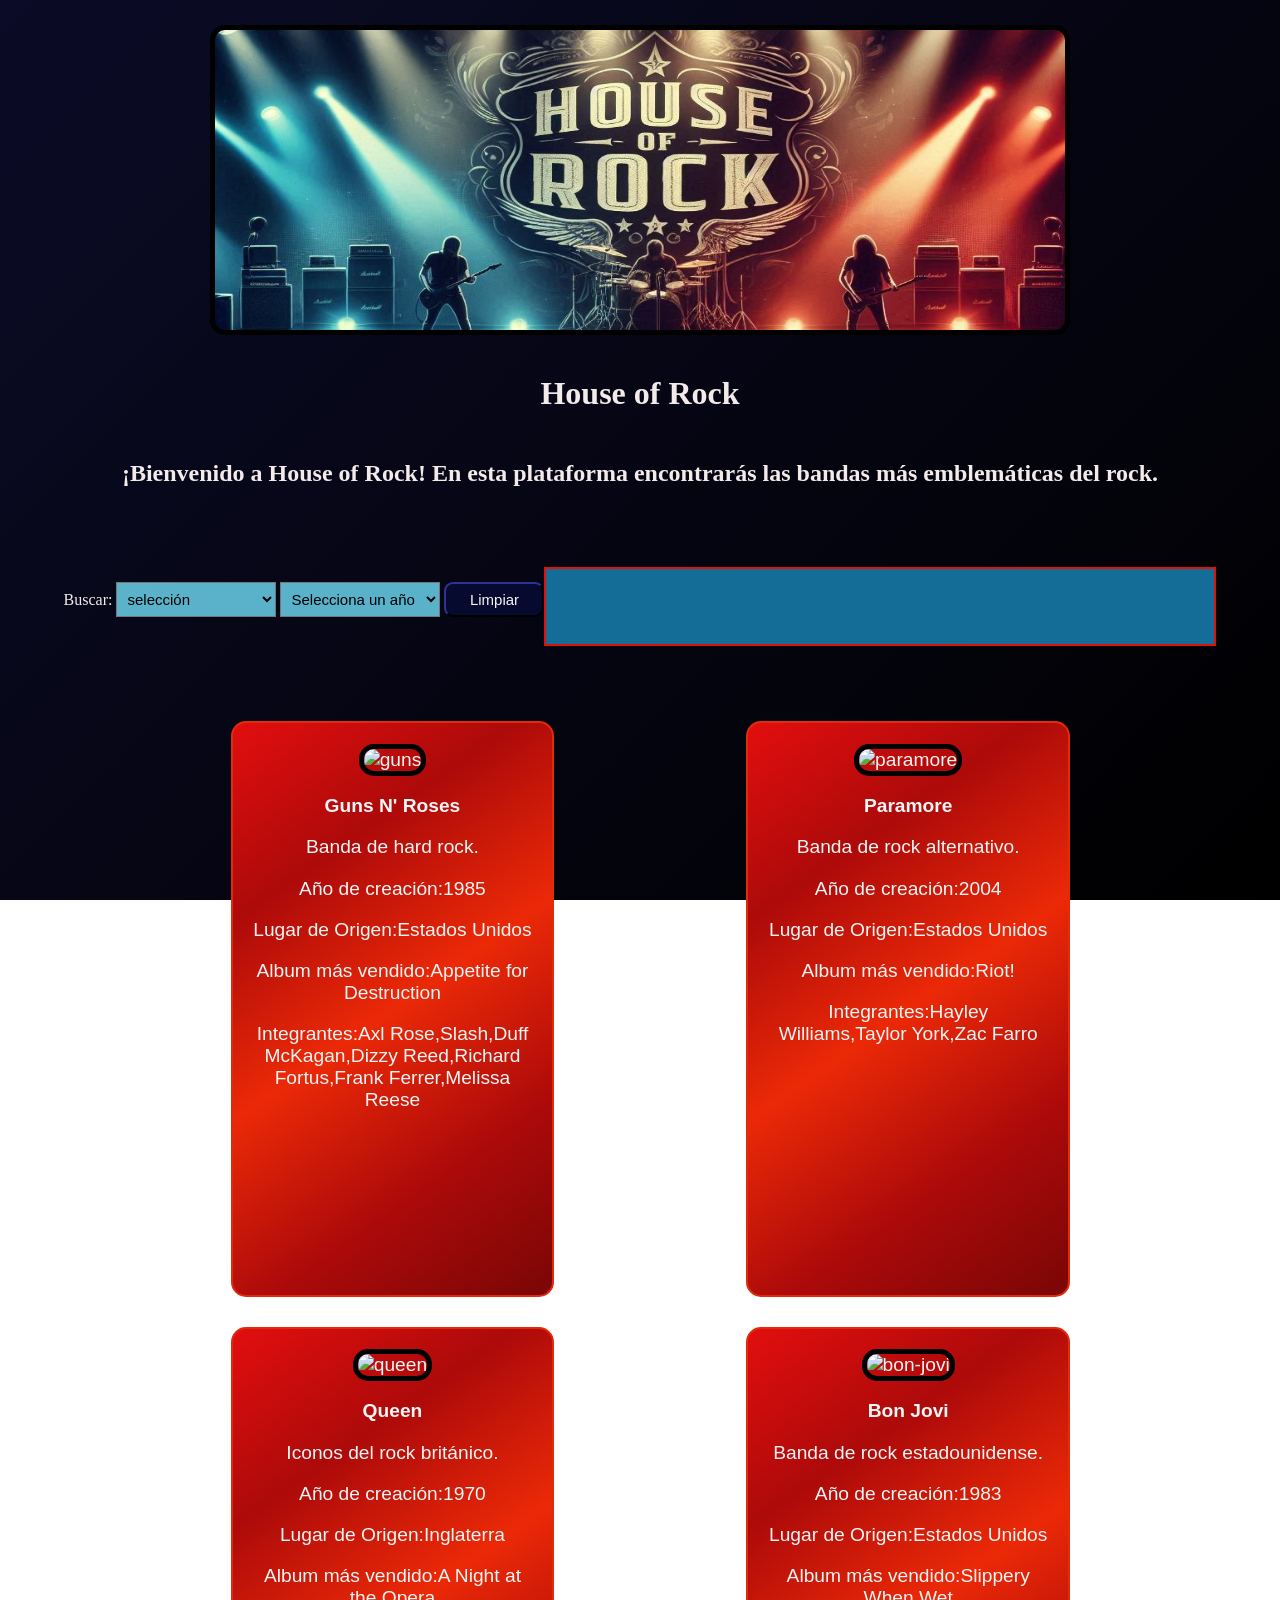
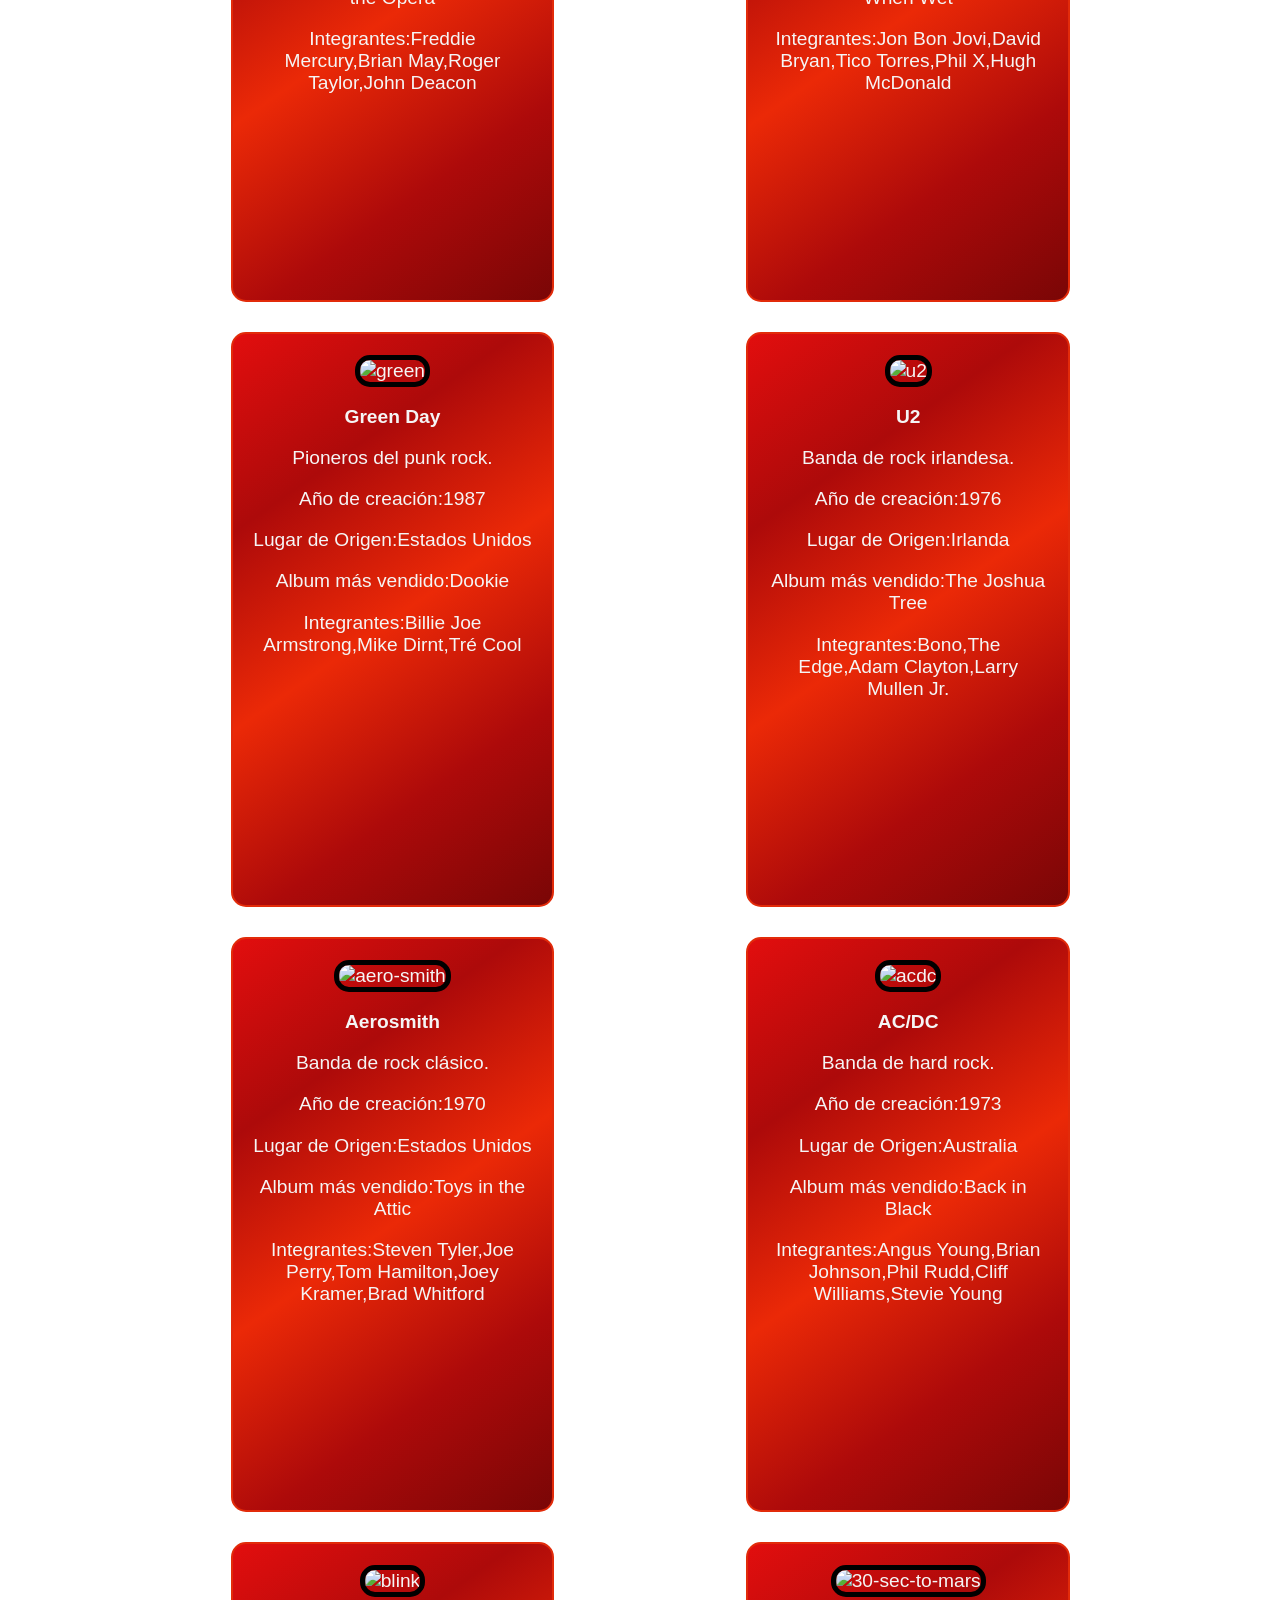
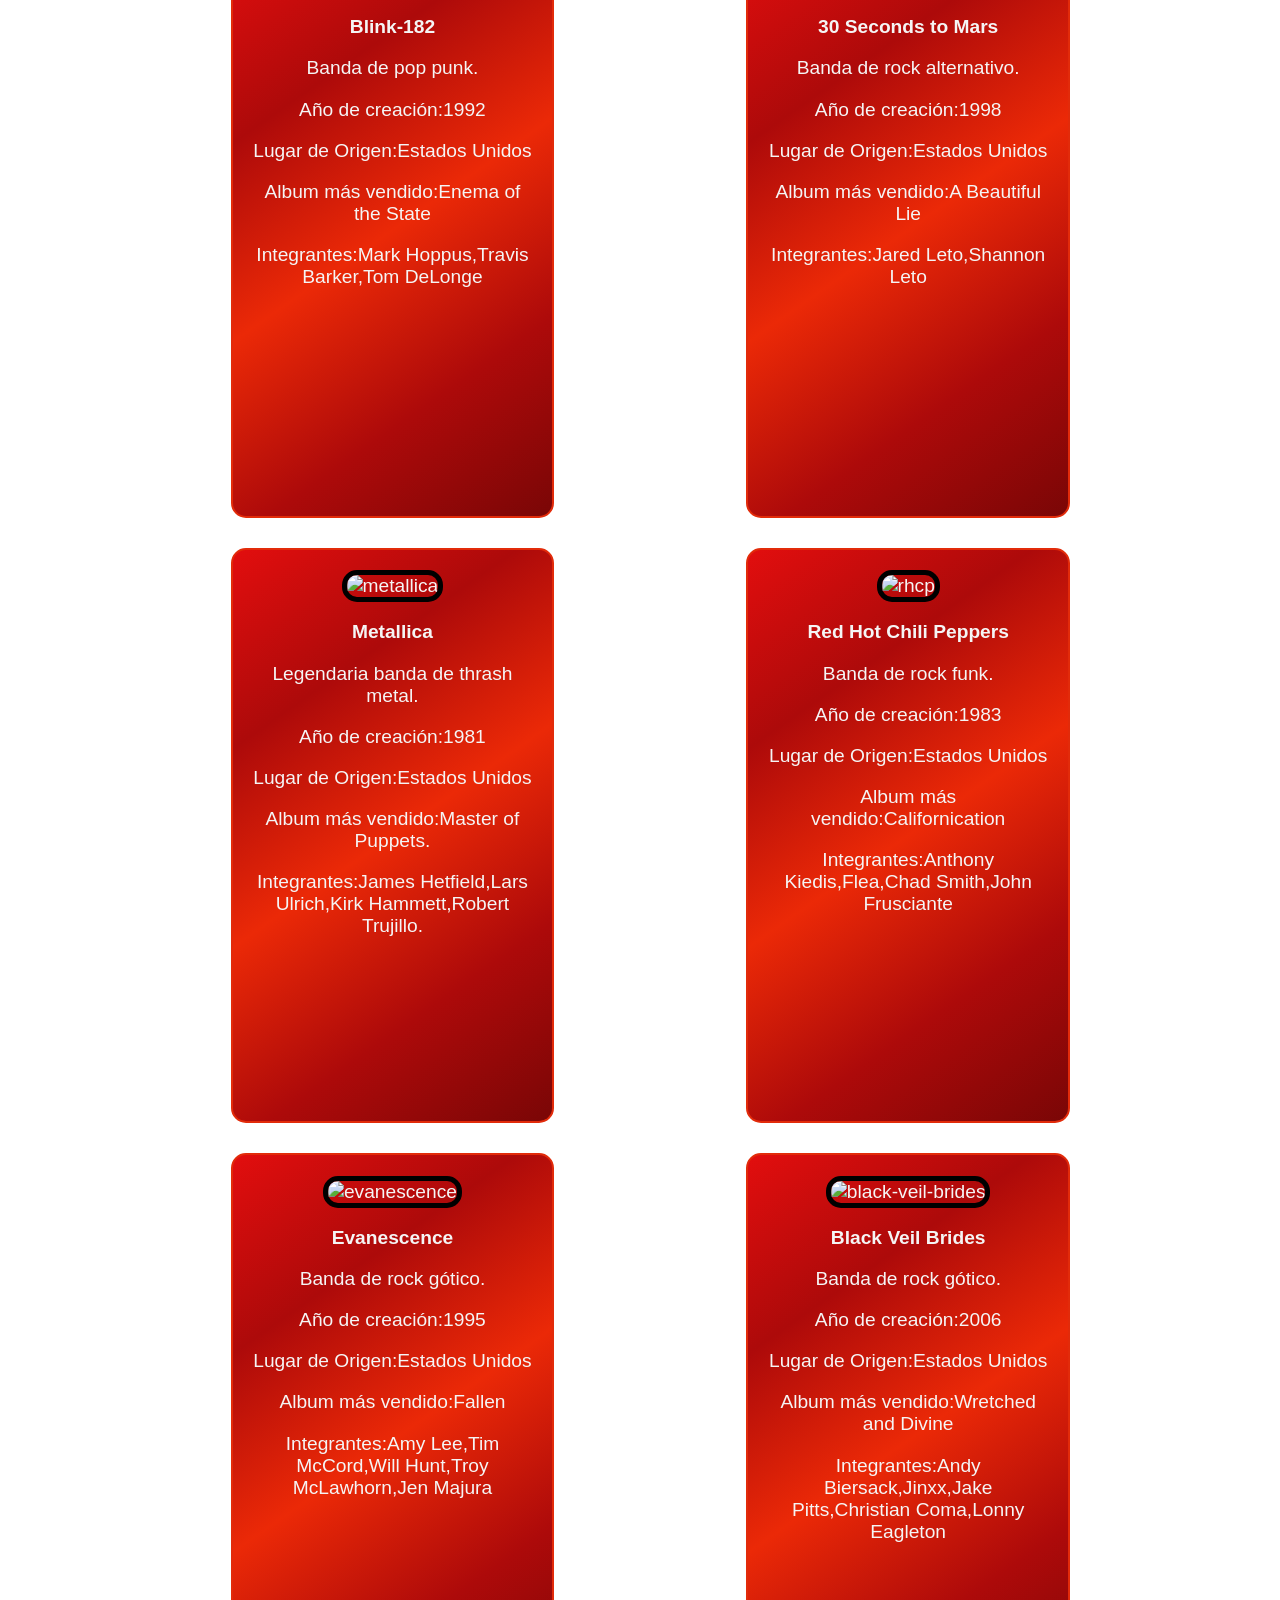
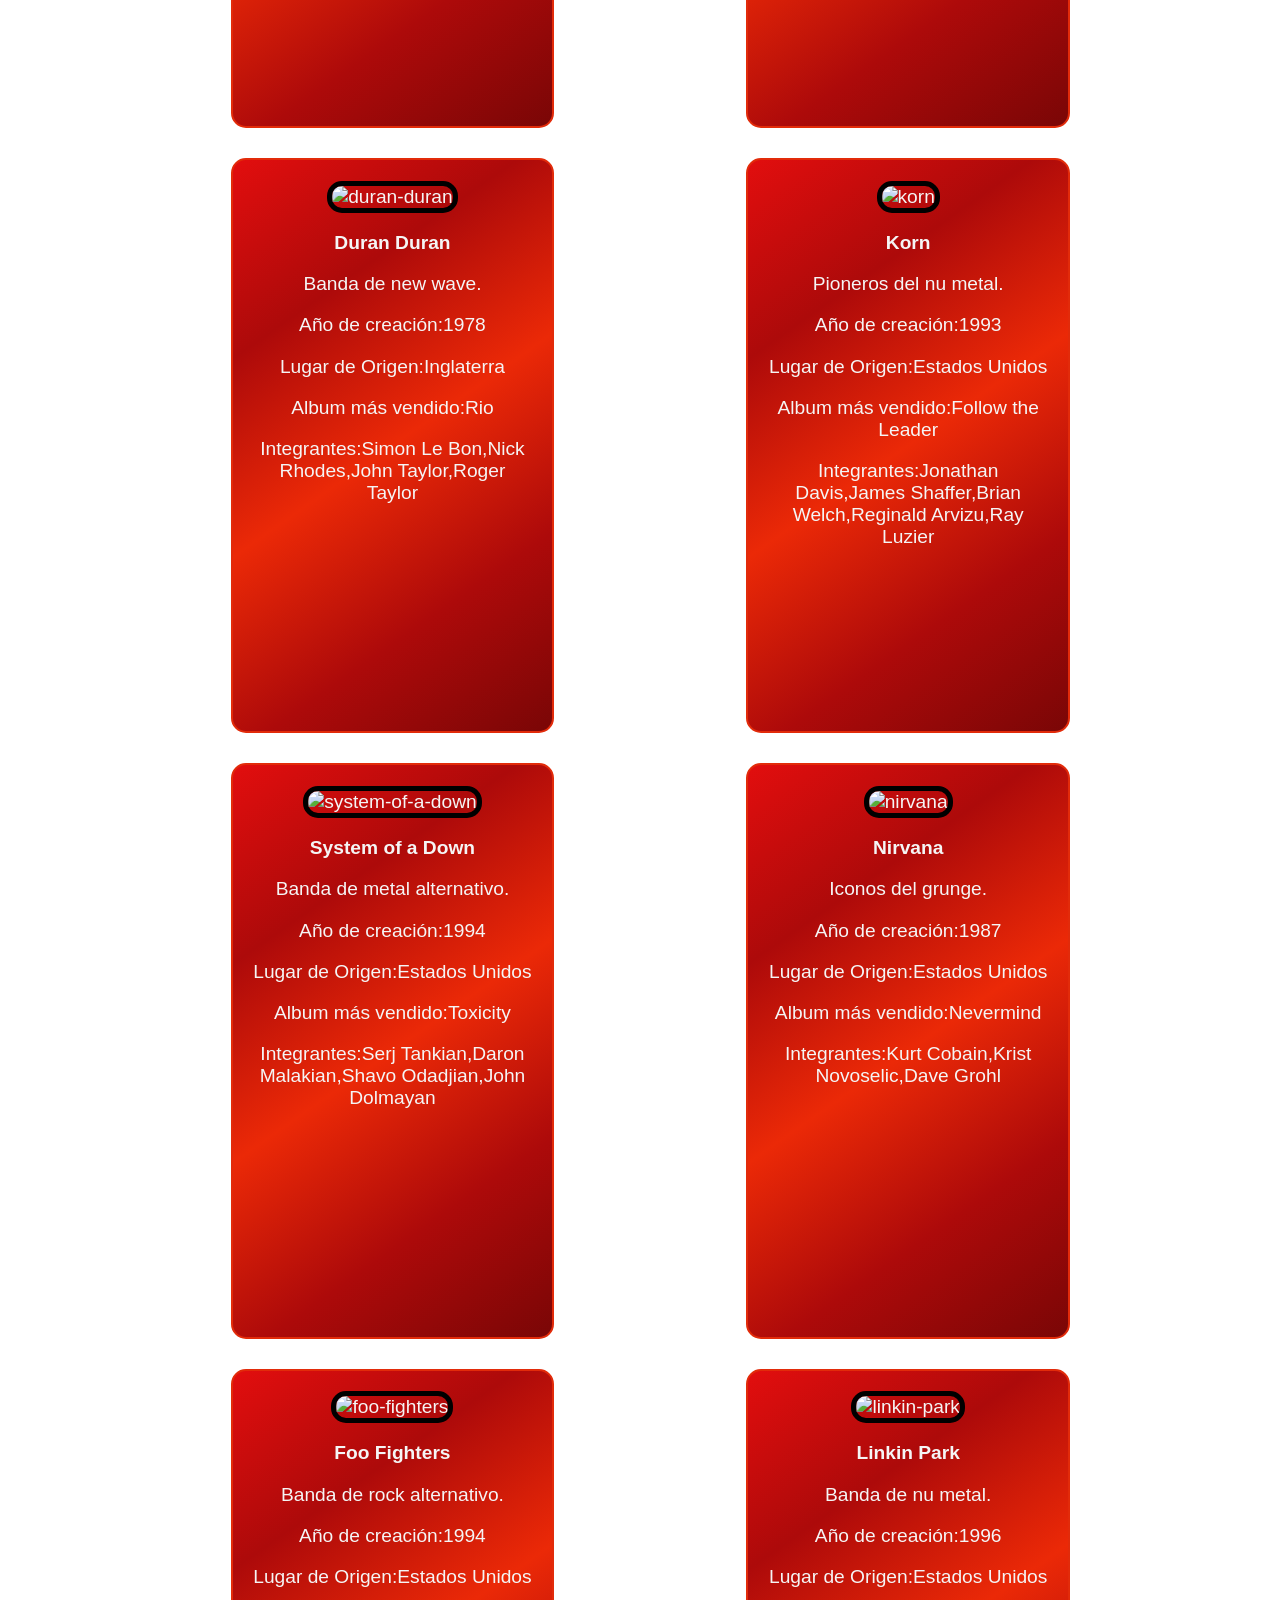
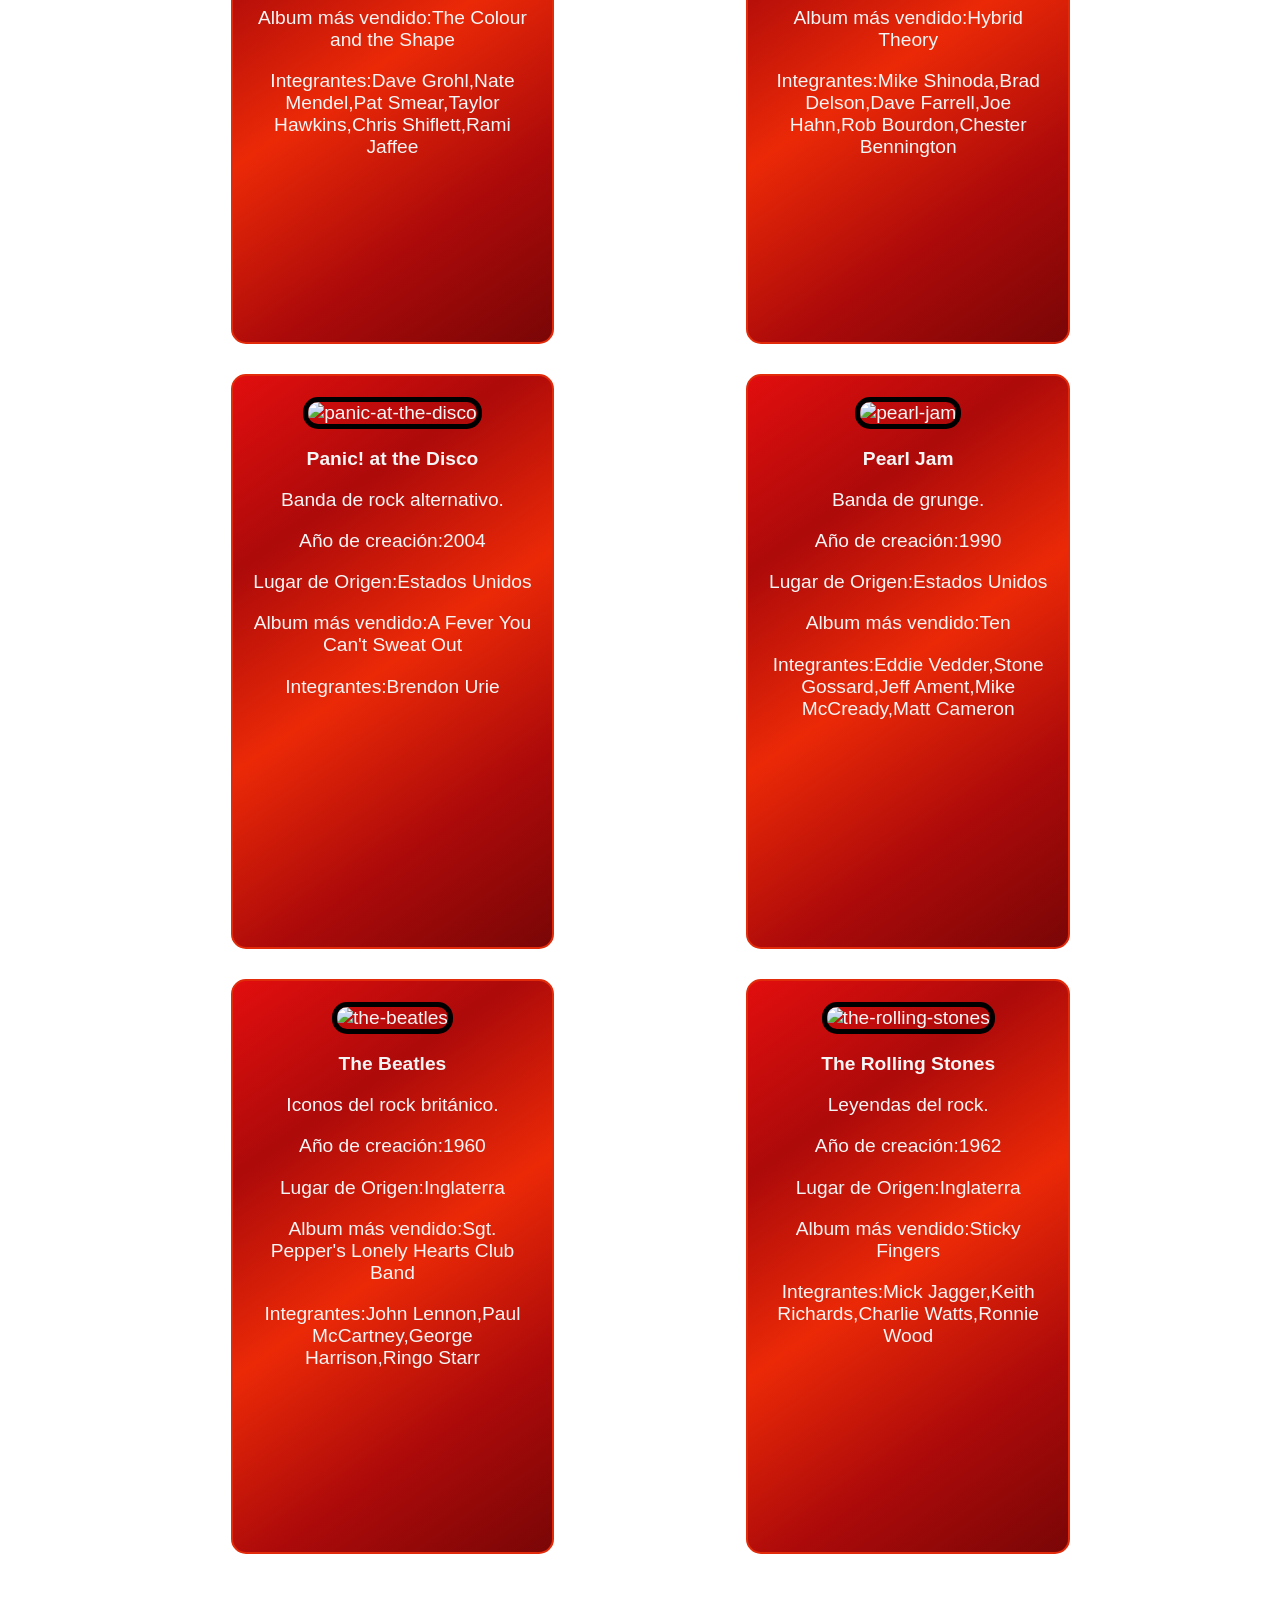
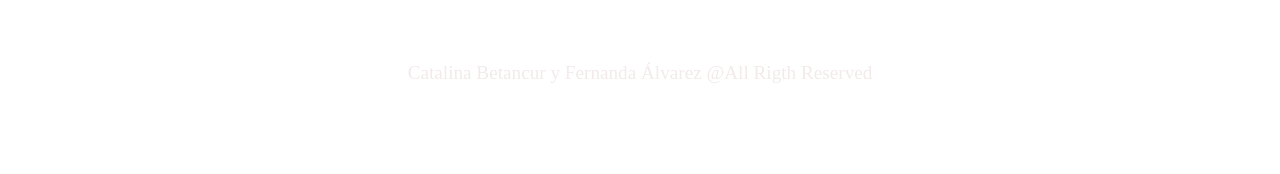
==== src/index.html @ fb2ea604 "Merge pull request #5 from AlvarezF7/develop Develop cambios en CSS" ====
<!DOCTYPE html>
<html>
  <head>
    <meta charset="utf-8">
    <title>Dataverse</title>
    <link rel="stylesheet" href="style.css" />
  </head>
  <body>
  <div class="container" >
  <div class="banner" id="banner">
  <img src="img/banner4.jpg" alt="banner">
  </div>
  <div class="title">
   <header>
      <h1>House of Rock</h1> 
   </header> 
   <main>
    <h2><p>¡Bienvenido a House of Rock! En esta plataforma encontrarás las bandas más emblemáticas
            del rock.</p></h2>
   </main>
  </div>
  <div class="filtros" name="filtros"> 
    <form action="">
      <label for="select-order" >Buscar:</label>
      <select name="name" data-testid="select-sort" id="select-order">
        <option value="selecionar"> selección</option>
        <option value="asc"> A-Z</option>
        <option value="desc"> Z-A</option>
      </select>
        
      <label for="year"> </label>
      <select data-testid="select-filter" name="año"  id="year"> 
        <option value="elige un año">Selecciona un año </option>
        <option value="1960">1960</option> <!-- The Beatles -->
        <option value="1962">1962</option> <!-- The Rolling Stones -->
        <option value="1970">1970</option> <!-- Queen Aerosmith -->
        <option value="1973">1973</option> <!-- AC/DC -->
        <option value="1976">1976</option> <!-- U2 -->
        <option value="1978">1978</option> <!-- Duran Duran -->
        <option value="1981">1981</option> <!-- Metallica -->
        <option value="1983">1983</option> <!-- Bon Jovi  Red Hot Chili Peppers -->
        <option value="1985">1985</option> <!-- Guns N' Roses -->
        <option value="1986">1986</option> <!-- Green Day -->
        <option value="1987">1987</option> <!-- Nirvana -->
        <option value="1990">1990</option> <!-- Pearl Jam -->
        <option value="1992">1992</option> <!-- Blink-182 -->
        <option value="1993">1993</option> <!-- Korn -->
        <option value="1994">1994</option> <!-- System of a Down  Foo Fighters-->
        <option value="1995">1995</option> <!-- Evanescence -->
        <option value="1996">1996</option> <!-- Linkin Park -->
        <option value="1998">1998</option> <!-- 30 Seconds to Mars -->
        <option value="2004">2004</option> <!-- Paramore Panic! at the Disco -->
        <option value="2006">2006</option> <!-- Black Veil Brides -->
      </select>
      <button type="reset" data-testid="button-clear" id="btn">Limpiar</button>
    </form>
    <div class="estadistica" id="estadisticas"> 
     <div class="pais" id="paises"> 
      <!-- aqui van las estadisticas por pais <h3>Dato Curioso</h3>-->
     
     </div>
    </div>
     
   </div>
  <div class="tarjetas" id="root">
   <!-- aqui van las tarjetas------>
  
  </div>
  <footer> Catalina Betancur y Fernanda Álvarez @All Rigth Reserved </footer>
  </div>
    <script src="main.js" type="module"></script>
  </body>
</html>
---- src/style.css ----
.container{
  margin:1%;
  padding:1%;
  position: relative;
}

body{
background:linear-gradient(135deg,#0b0b27,#000000);
background-attachment: fixed;
color:#f3eaea;
}
#banner img{
  height:300px; 
  width: 70%; /*ancho*/
  display:flex;
  margin:0 auto;/*centra imgen*/

  }

header,main{
 height:45px ;
 width:90% ;
 font-family:'Georgia'; 
 margin: 40px auto;
 text-align: center; 
 display:flexbox;
 color:#f3eaea;   
 }

.filtros{ /* este div contiene los selesct y el div pais*/
  height:80px;
  width: 95%;
  padding: 12px;
  margin:50px auto;
  display:flex;
  justify-content: space-between 15px;
  position: relative;

  
}
select{
  height:35px;
  width:160px ;
  margin:15px auto;
  flex:content;
  font-size: 15px;
  display:inline-block;
  padding:6px ;
  background-color: rgba(109, 215, 241, 0.822);
}
.estadistica { /*AQUI EL PROBLEMA ES COMO LLAMARLO Y DONDE ESTA */
  height:75px ;
  width:50% ; 
  border:2px solid rgb(223, 17, 10); 
  background-color:rgb(19, 109, 151) ;
  display:inline-flexbox;
  flex:auto ;
  justify-content: flex-end;
}

/*#paises{
 height:75px ;
 width:30% ;
 position:absolute; 
 background-color: rgb(117, 117, 247);
 text-align: start;
 color:whitesmoke;
 font-family: 'calibri';
 font-size: large;
 display:flex;
} */



/*boton limpia fltros*/
[data-testid="button-clear"]{
    height:35px;
    width:100px; /*ancho*/
    background-color: #07177049;
    margin:0 auto;
    border-color: #15153f;
    border-radius: 09px;
    font-size: 15px;
    color:whitesmoke;
    cursor: pointer;  /*Cambia la forma del cursor al pasar sobre el botón */  
}
[data-testid="button-clear"]:hover{
  background-color: #6e70df;
}

/*estilos para las tarjetas ul y li*/
.root{
  height:60% ;
  width: 60%;
  /*margin:35%;*/
  justify-content: space-between;
  /*margin-block:80px ;*/
 /* display:inline-flexbox;*/
 /* flex-wrap:wrap ;/*este envuelve los elementos li*/
  
}
ul{
  height:70% ;
  width:85% ;
  margin:0 auto ;/*centra el ul con las tarjetas*/
  padding:1%;
  color:#0e0d0d; 
  display:flex;/* agrupa las tarjetas horizontalmente*/
  flex-wrap:wrap; /*asegura que los li se envuelvan*/
  justify-content:space-around;
  /*list-style-type: none;/*elimina las viñeta*/
 }
 li{
  height: 530px;  
  width:90px; /*ancho*/
  margin-left:2%; /*esta separa las tarjetas*/
  margin-bottom:30px;
  color:whitesmoke;
  font-size:larger;
  font-family: 'arial';
  flex-basis:27% ;/*este da tamaño a la tarjeta*/
  padding-top:20px;
  padding:2% ;
  text-align:center;
  border: 2px solid #e22b0a;
  background:linear-gradient(145deg,#e20e0e,#ad0a0a,#eb2907,#ad0a0a,#7a0606);
  border-radius: 15px;
  /*flex: 1 1 calc(33.333% - 100px); /* Distribución flexible de los elementos? */
  list-style-type: none;/*elimina las viñeta*/
 }

img{
  height:170px; 
  width:79%; /*210px*/
  padding:0;
  display:center ;
  border:5px solid #000000;
  border-radius:15px;
}

footer{
  color:#f3eaea; 
  font-size: larger; 
  text-align: center;
  margin:60px; 
  padding:5px;

}
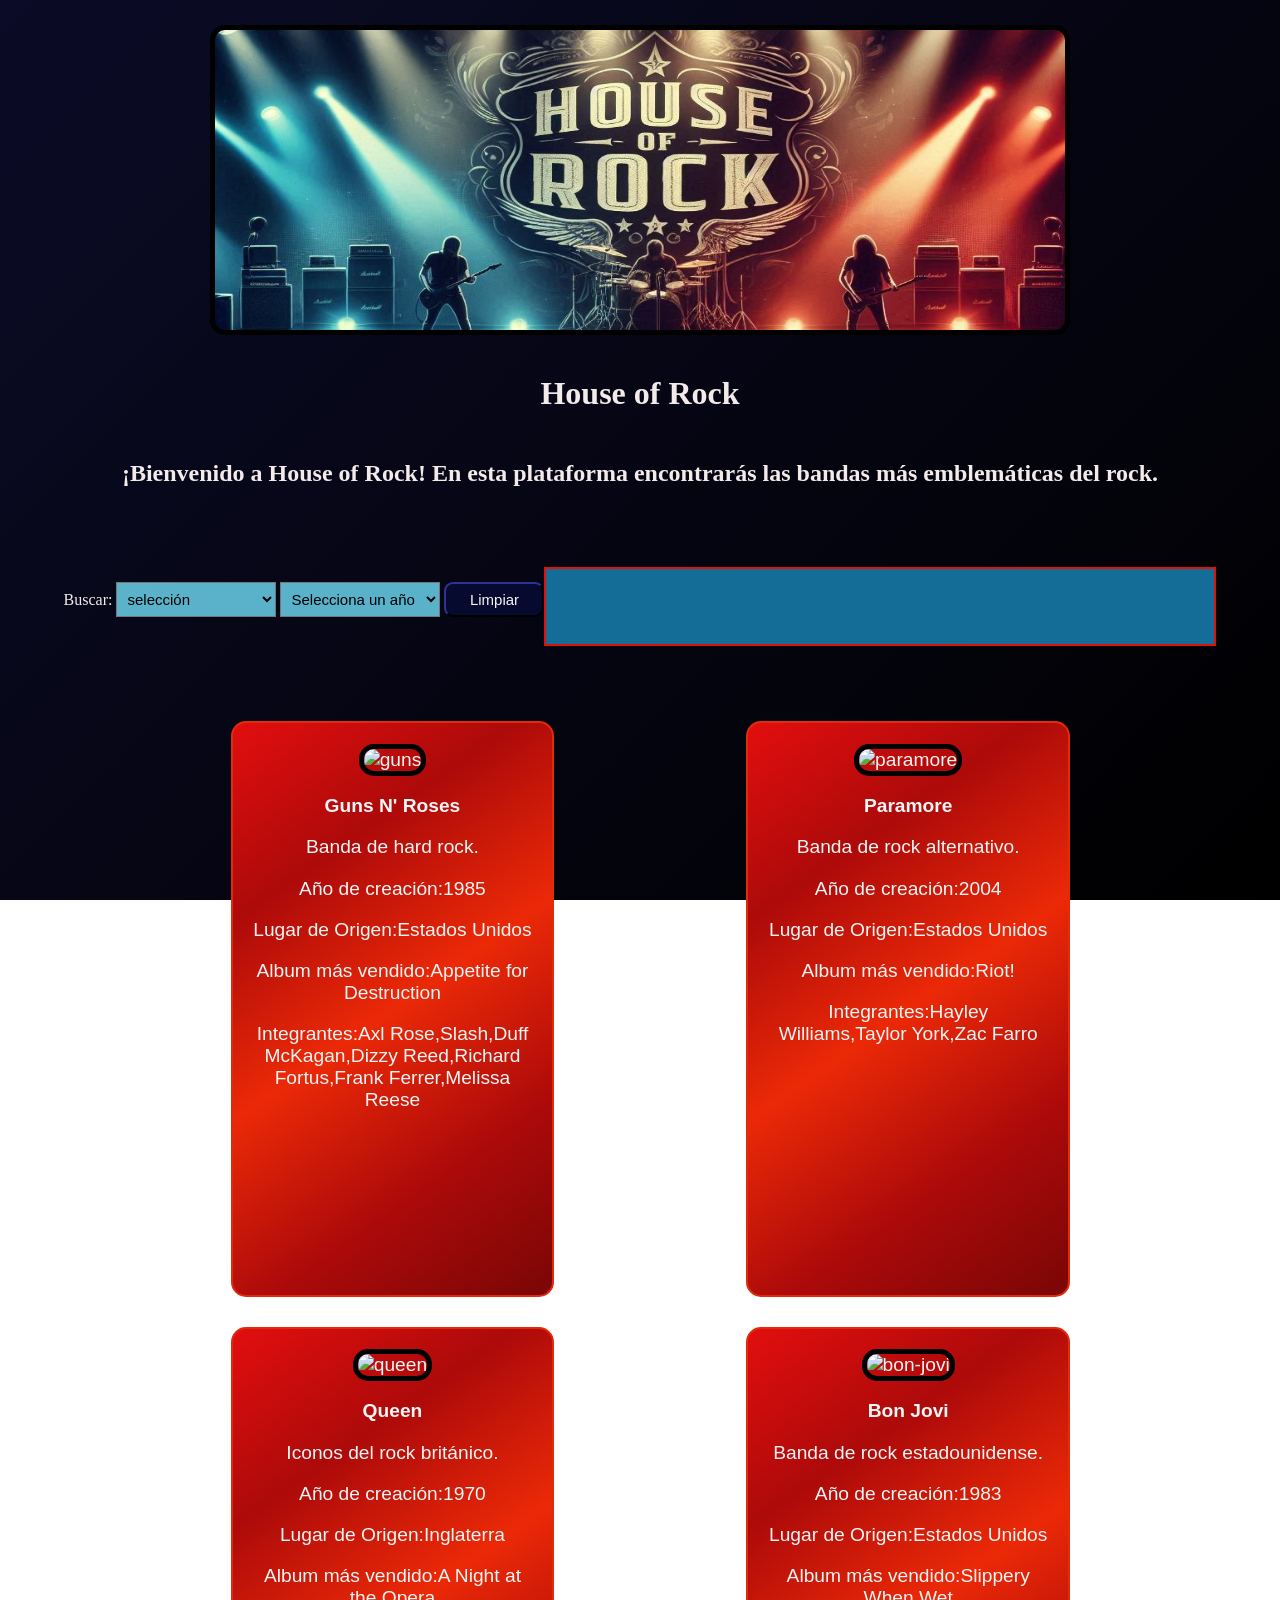
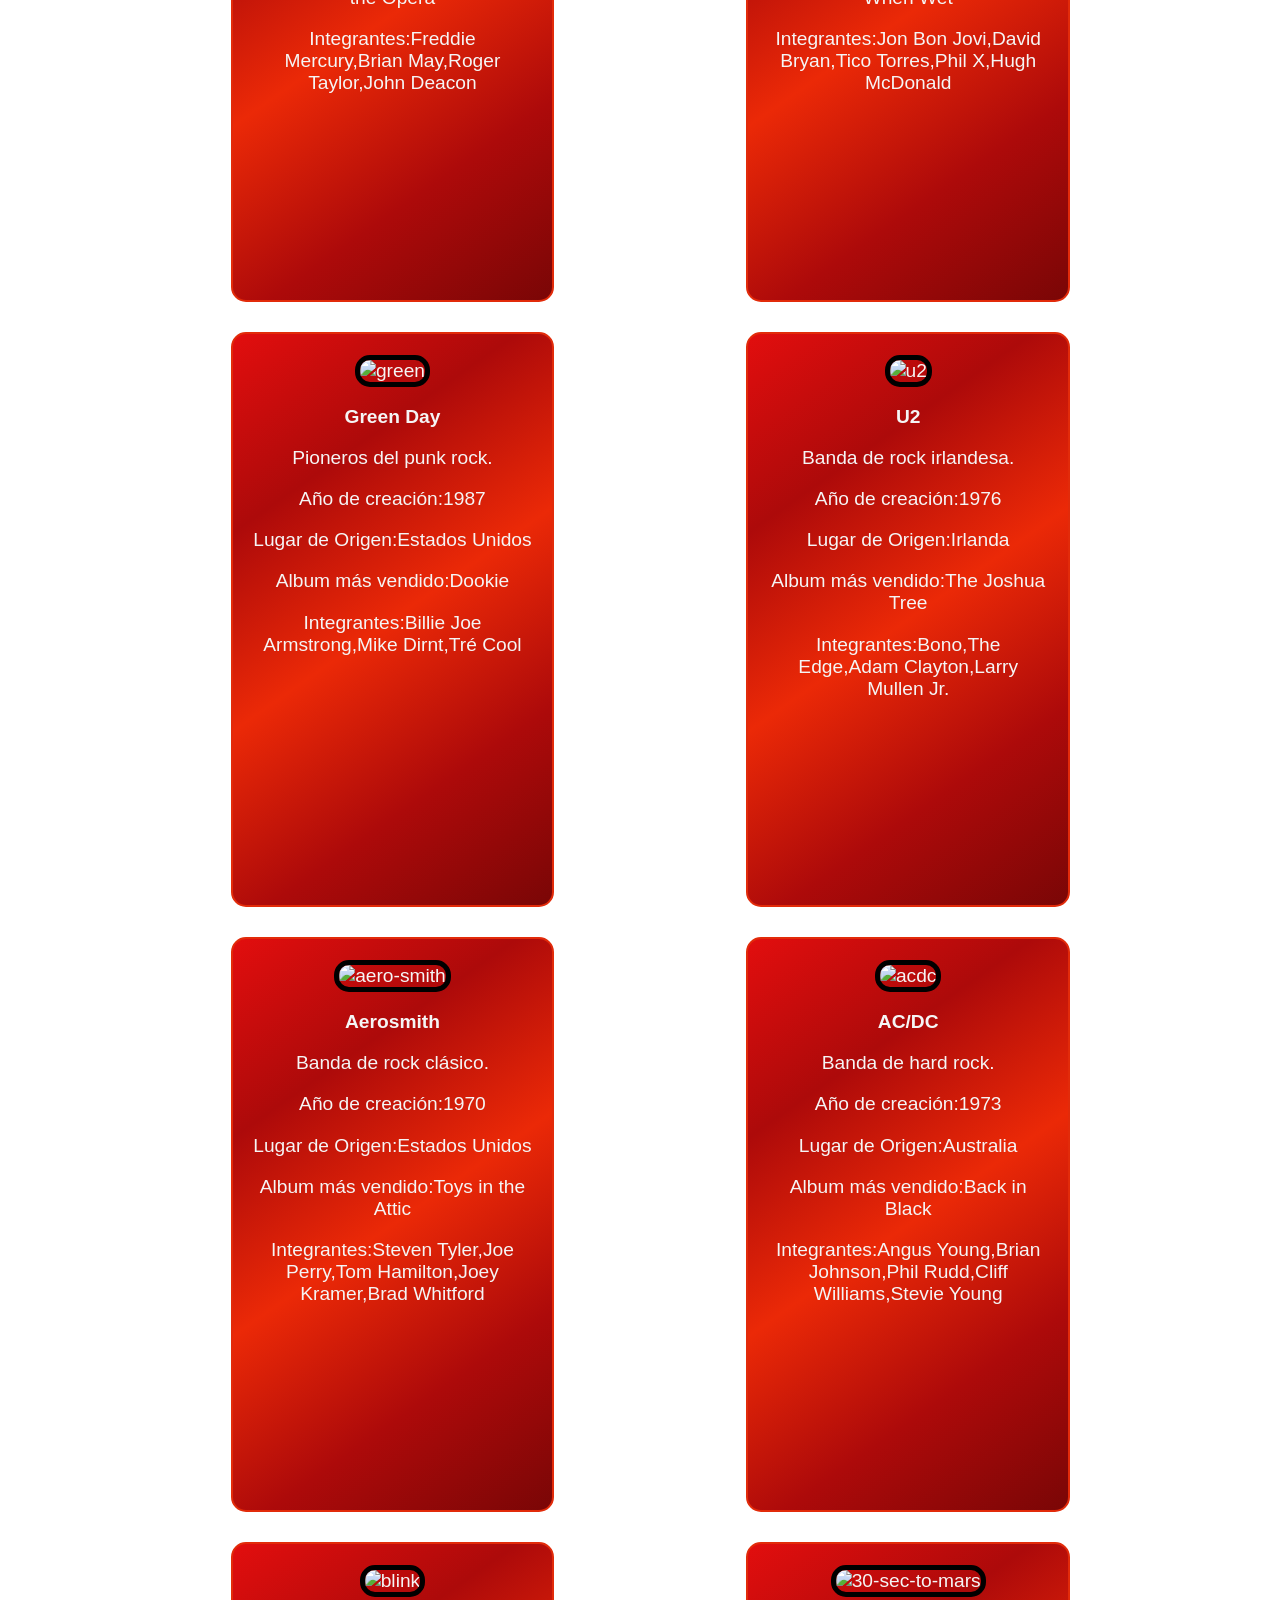
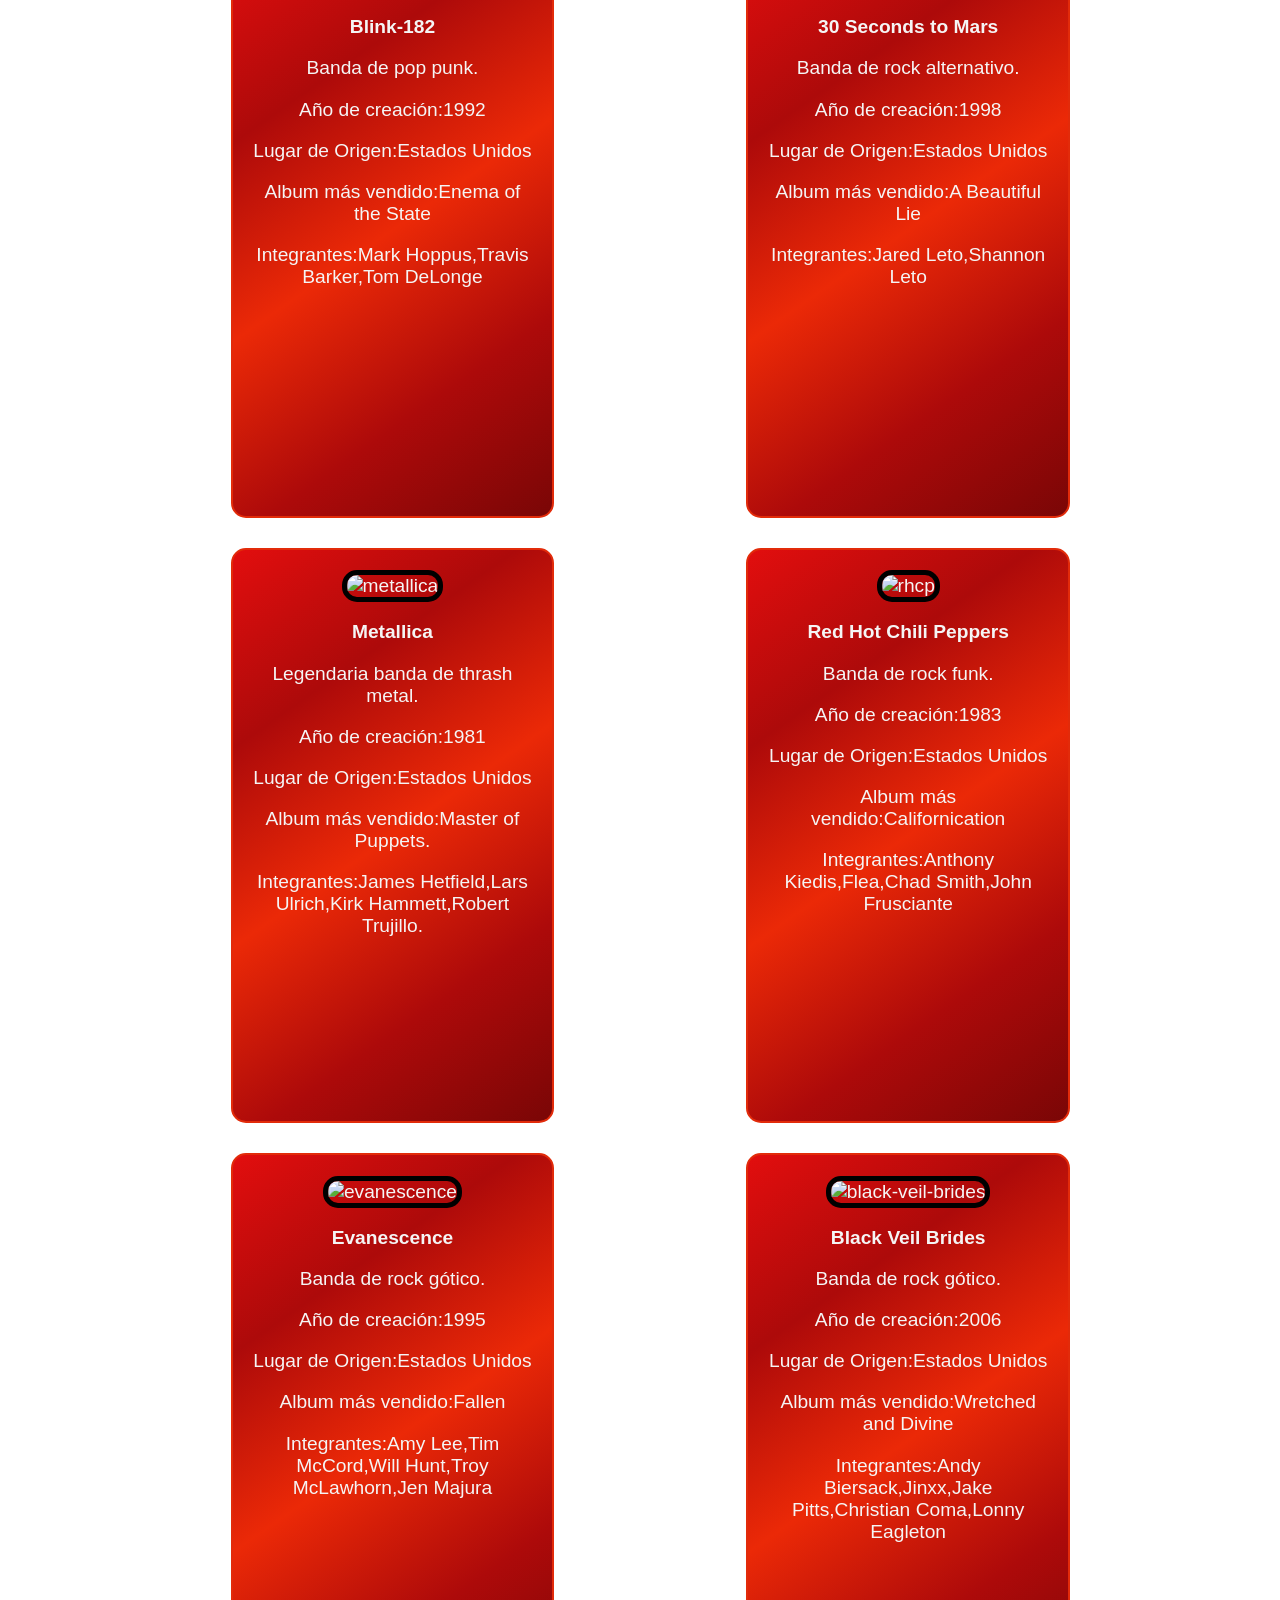
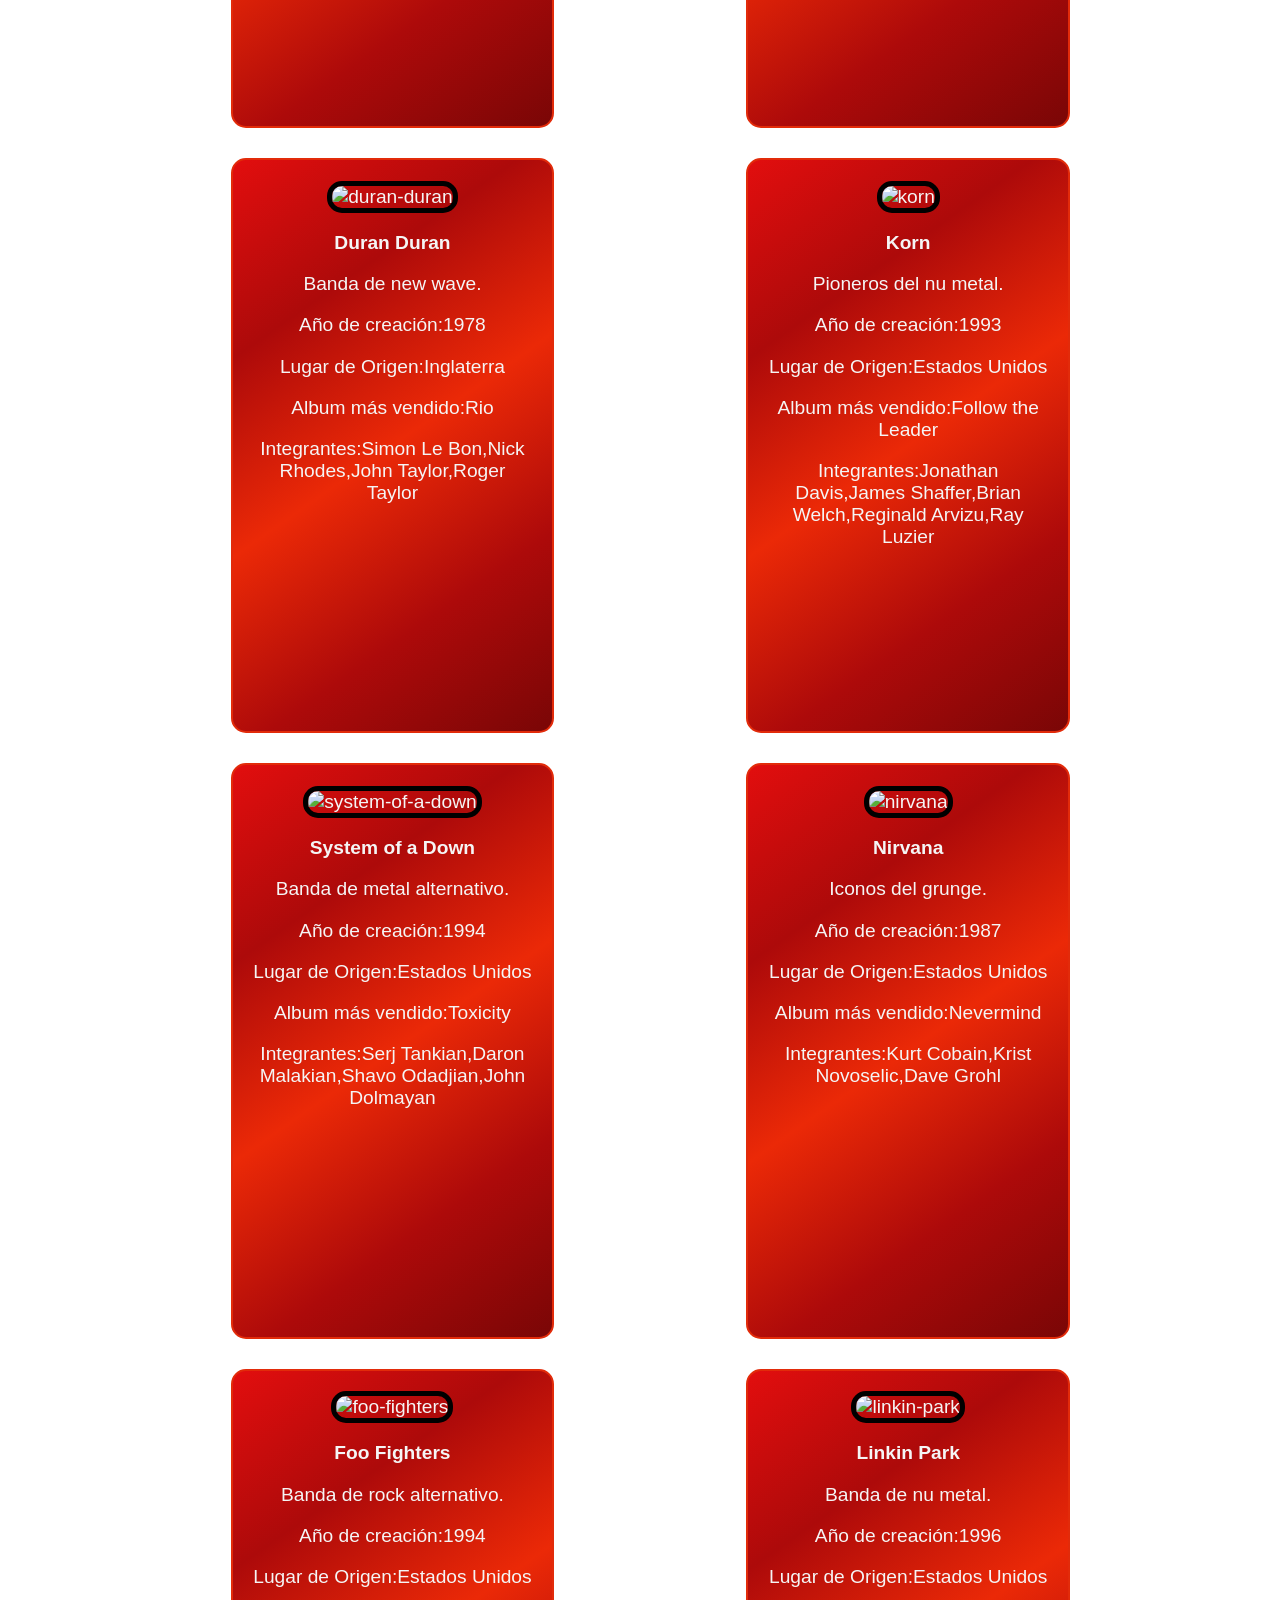
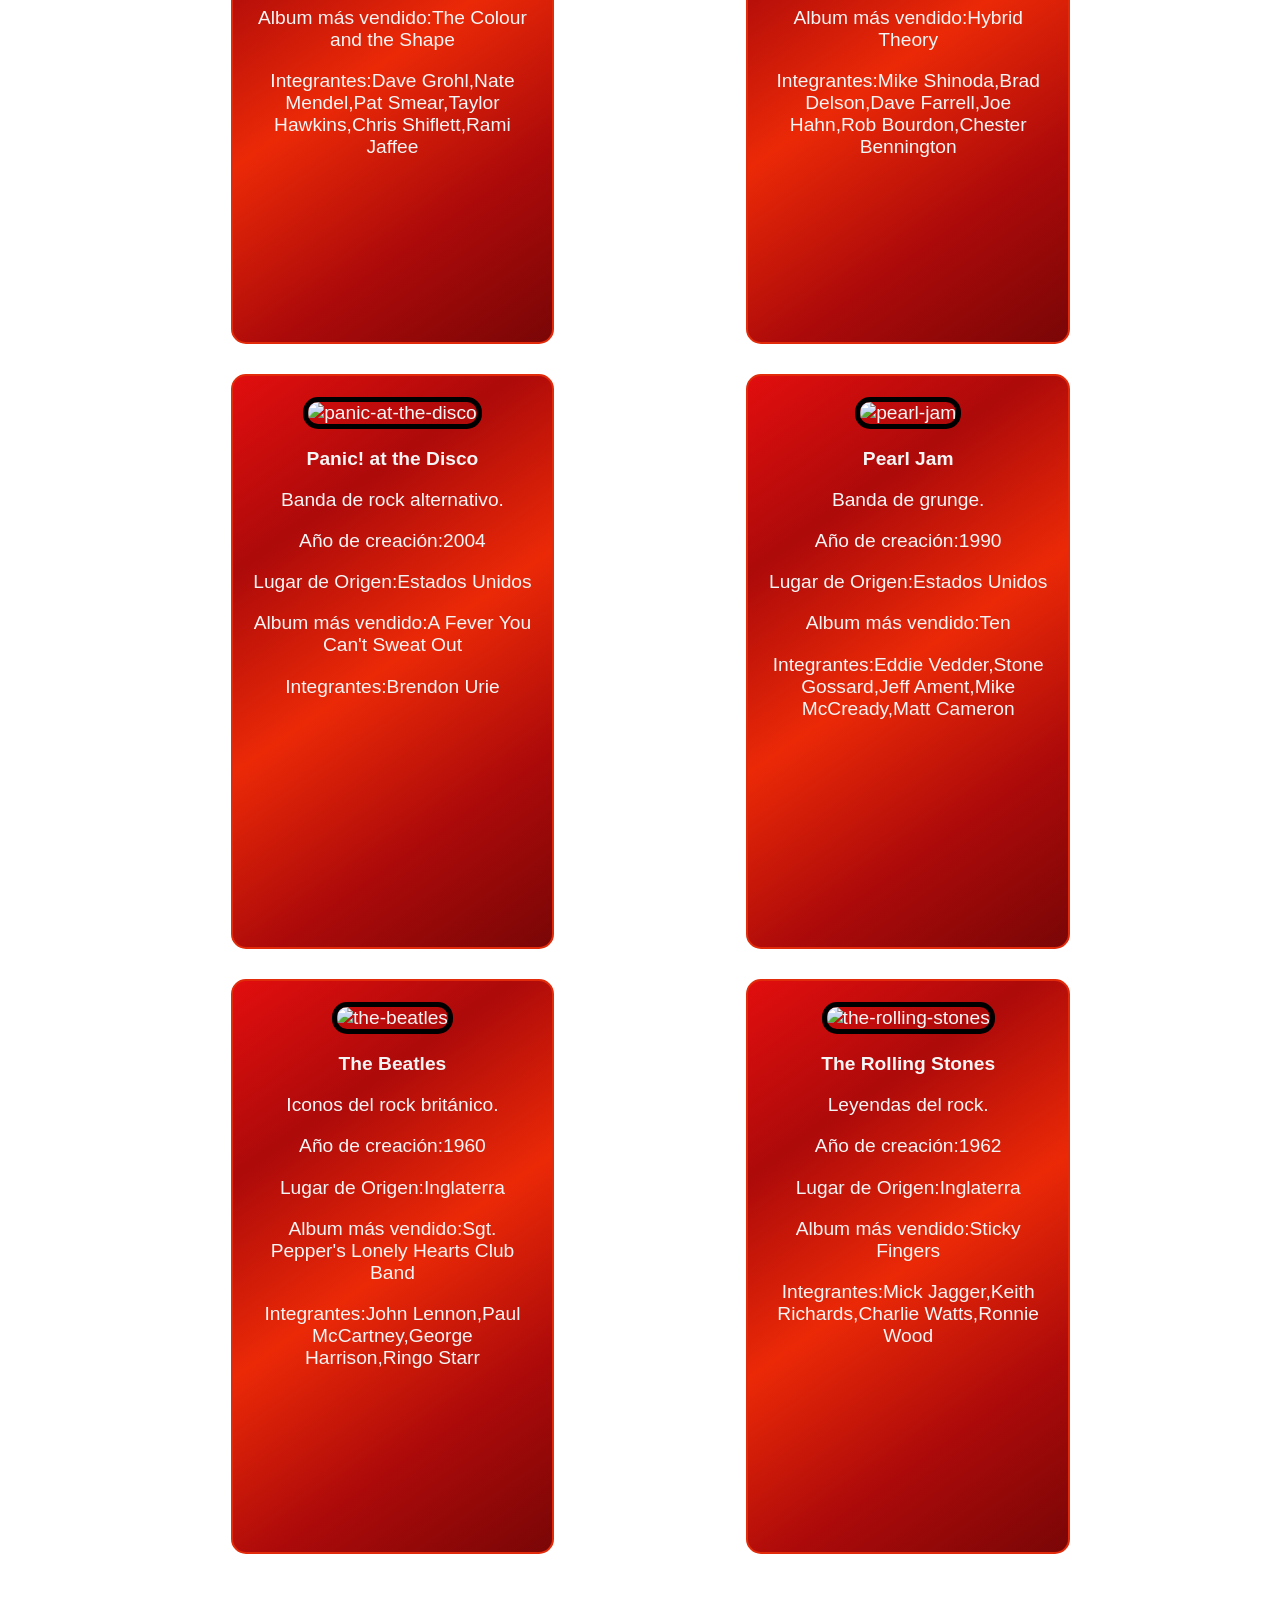
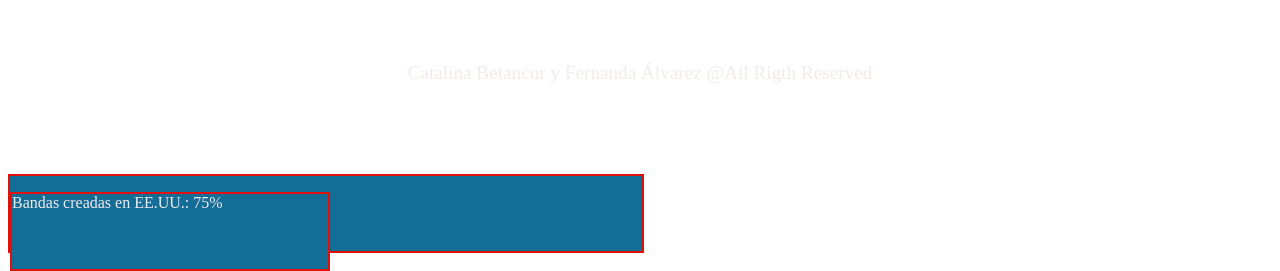
==== commit 38769788: "se agrega funcion de la decada de los 90" ====
--- a/src/index.html
+++ b/src/index.html
@@ -40,7 +40,6 @@
         <option value="1981">1981</option> <!-- Metallica -->
         <option value="1983">1983</option> <!-- Bon Jovi  Red Hot Chili Peppers -->
         <option value="1985">1985</option> <!-- Guns N' Roses -->
-        <option value="1986">1986</option> <!-- Green Day -->
         <option value="1987">1987</option> <!-- Nirvana -->
         <option value="1990">1990</option> <!-- Pearl Jam -->
         <option value="1992">1992</option> <!-- Blink-182 -->
@@ -70,4 +69,4 @@
   </div>
     <script src="main.js" type="module"></script>
   </body>
-</html>+</html>
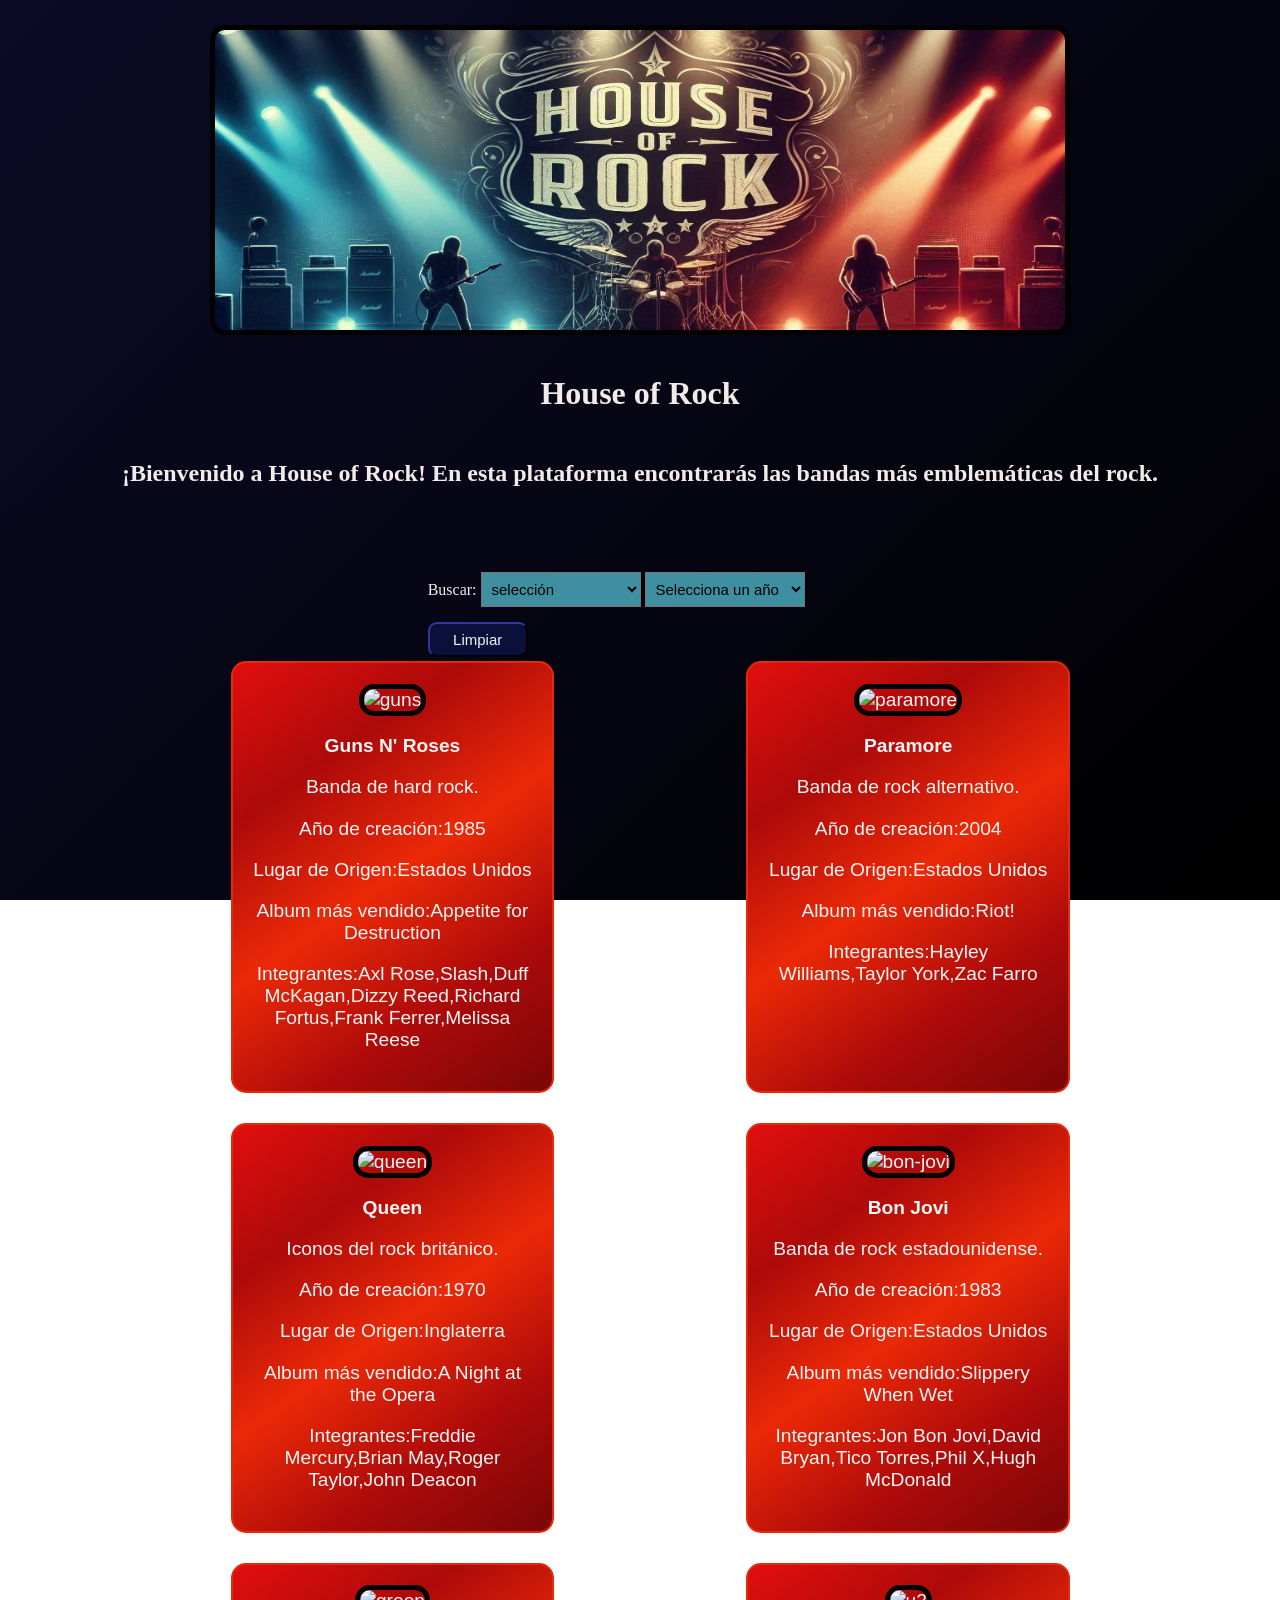
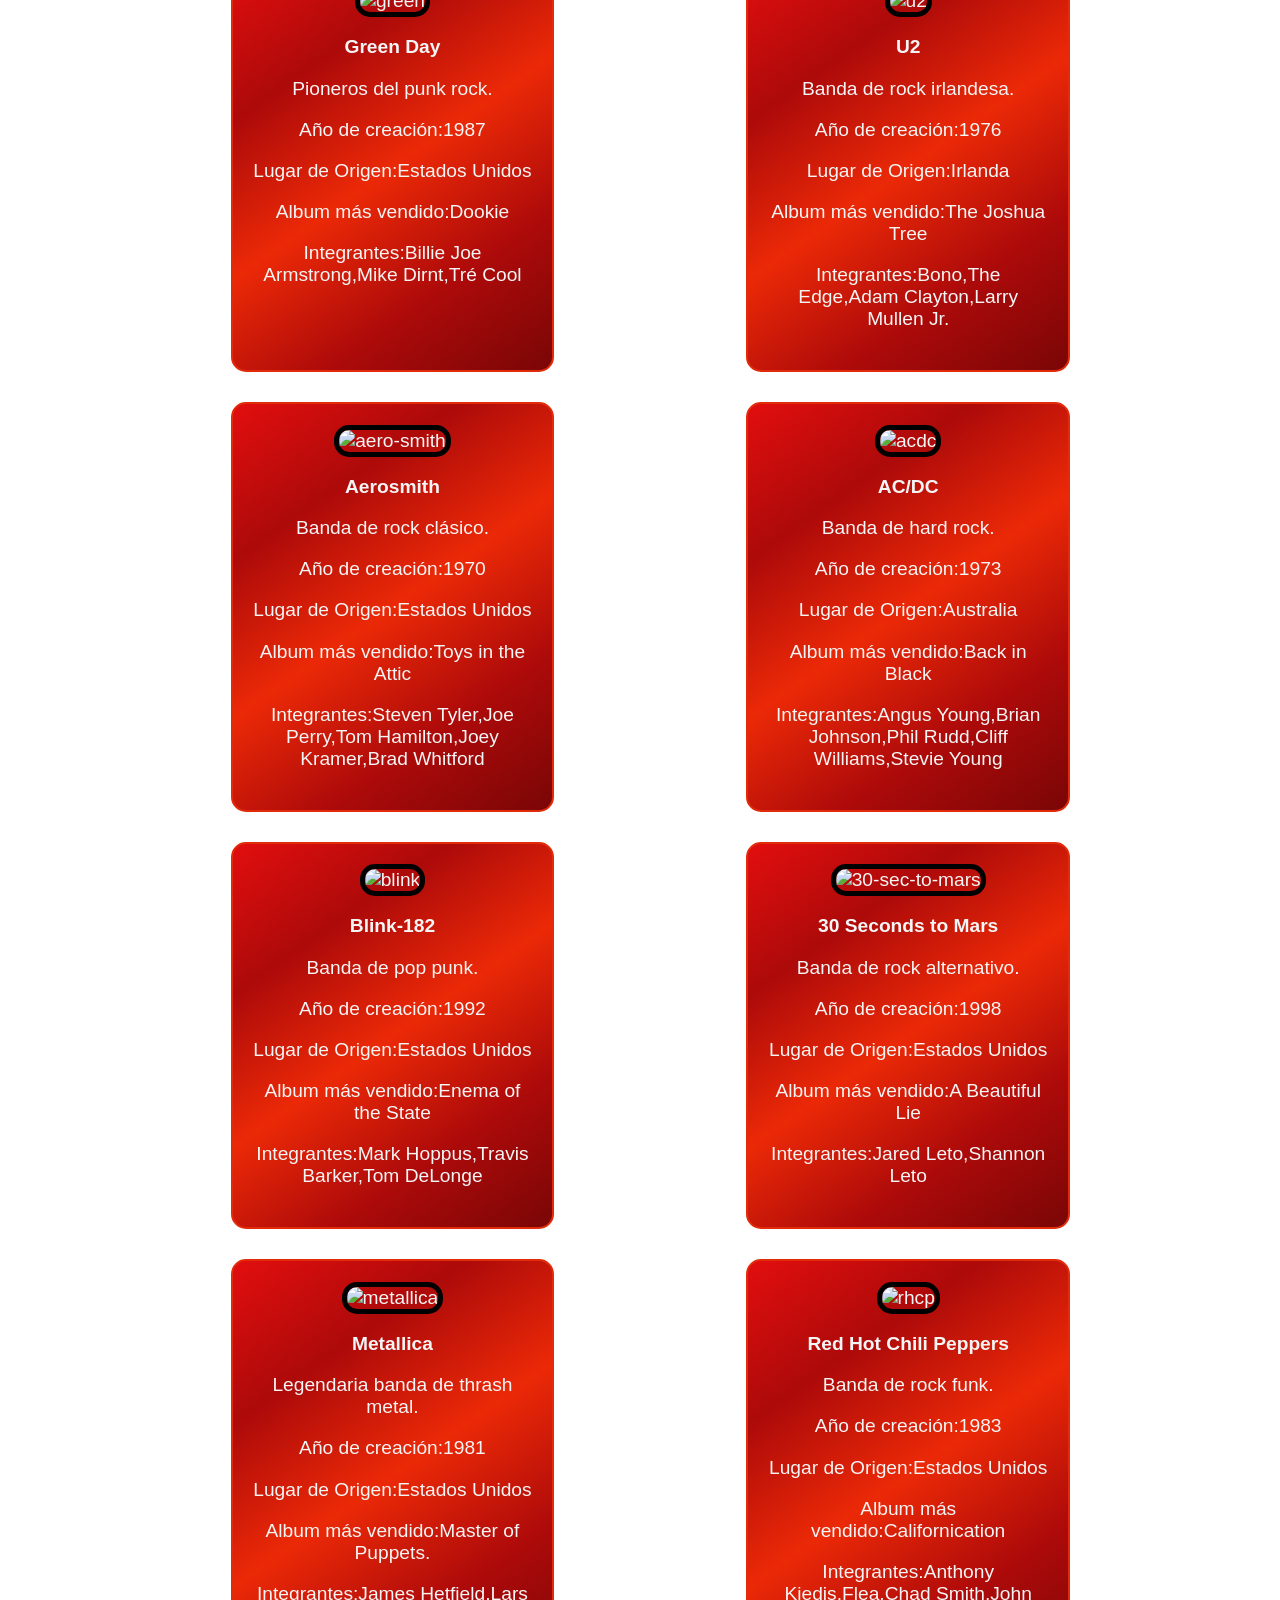
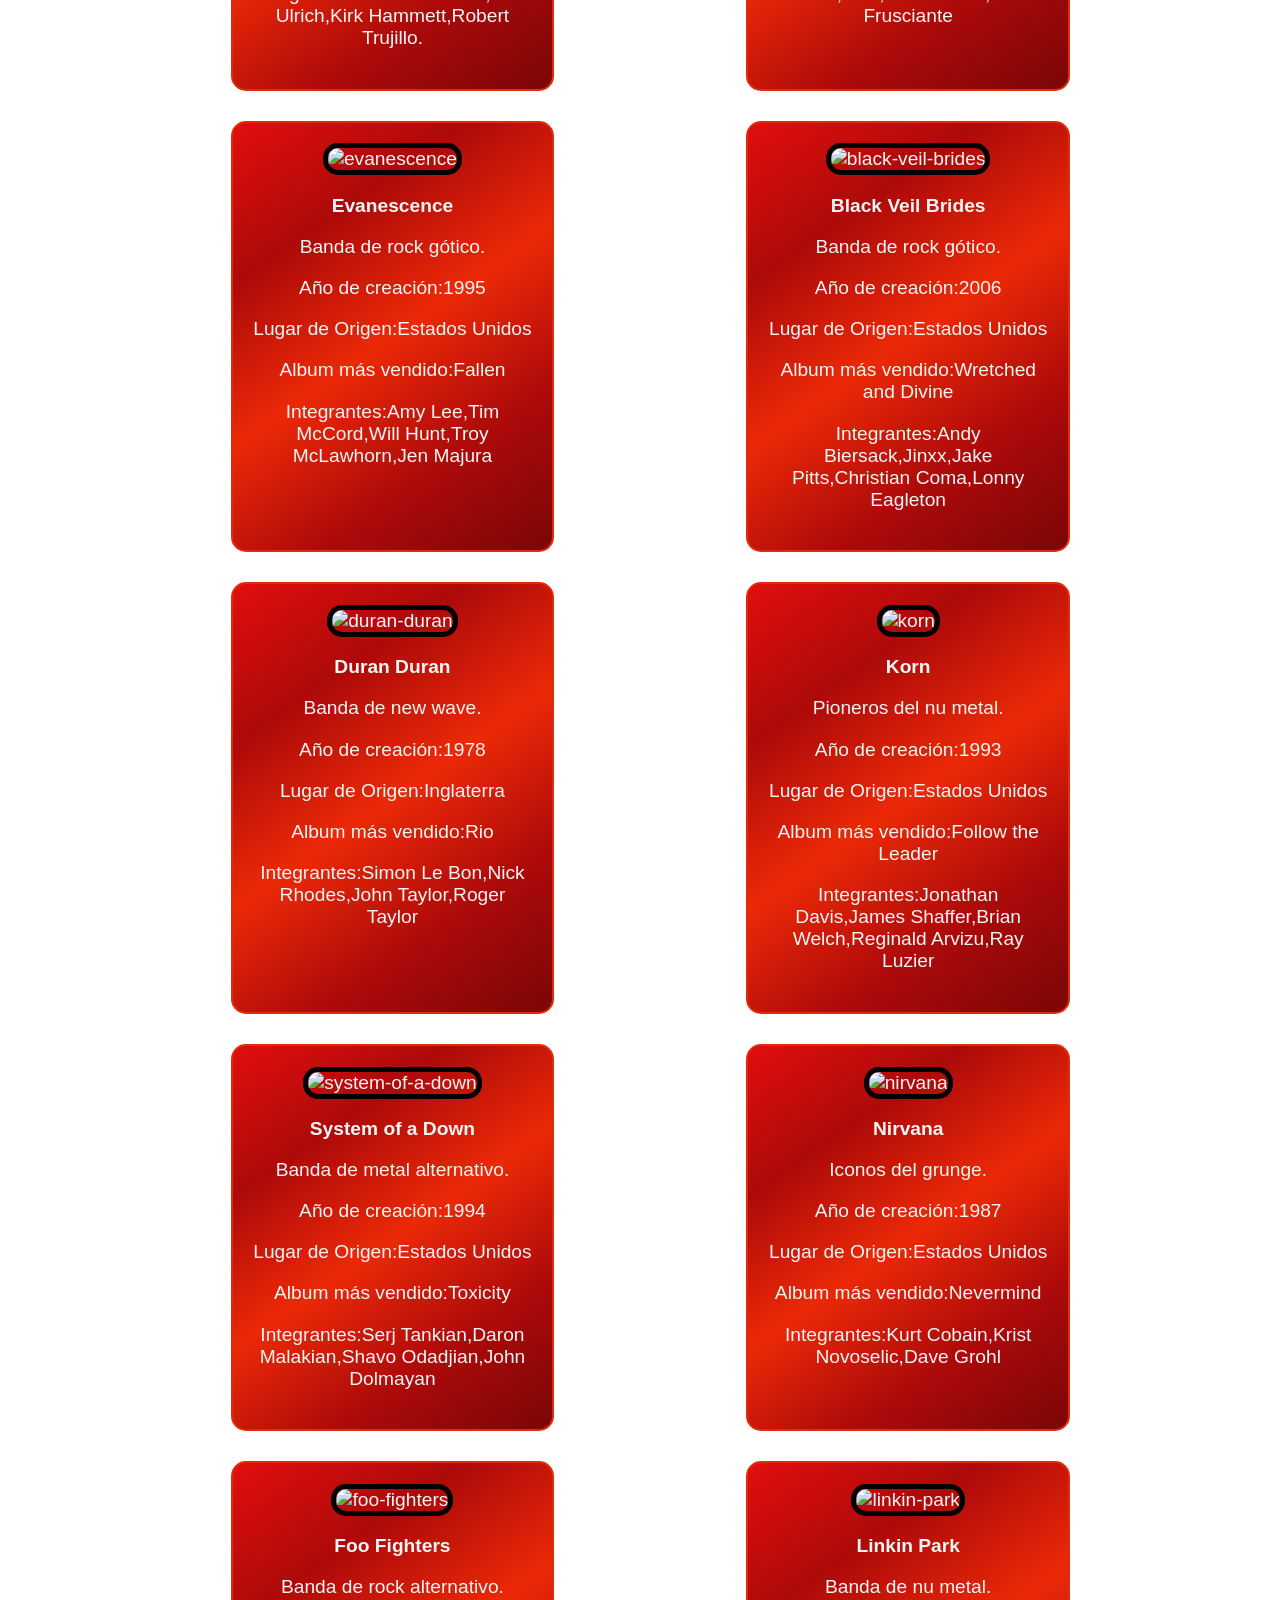
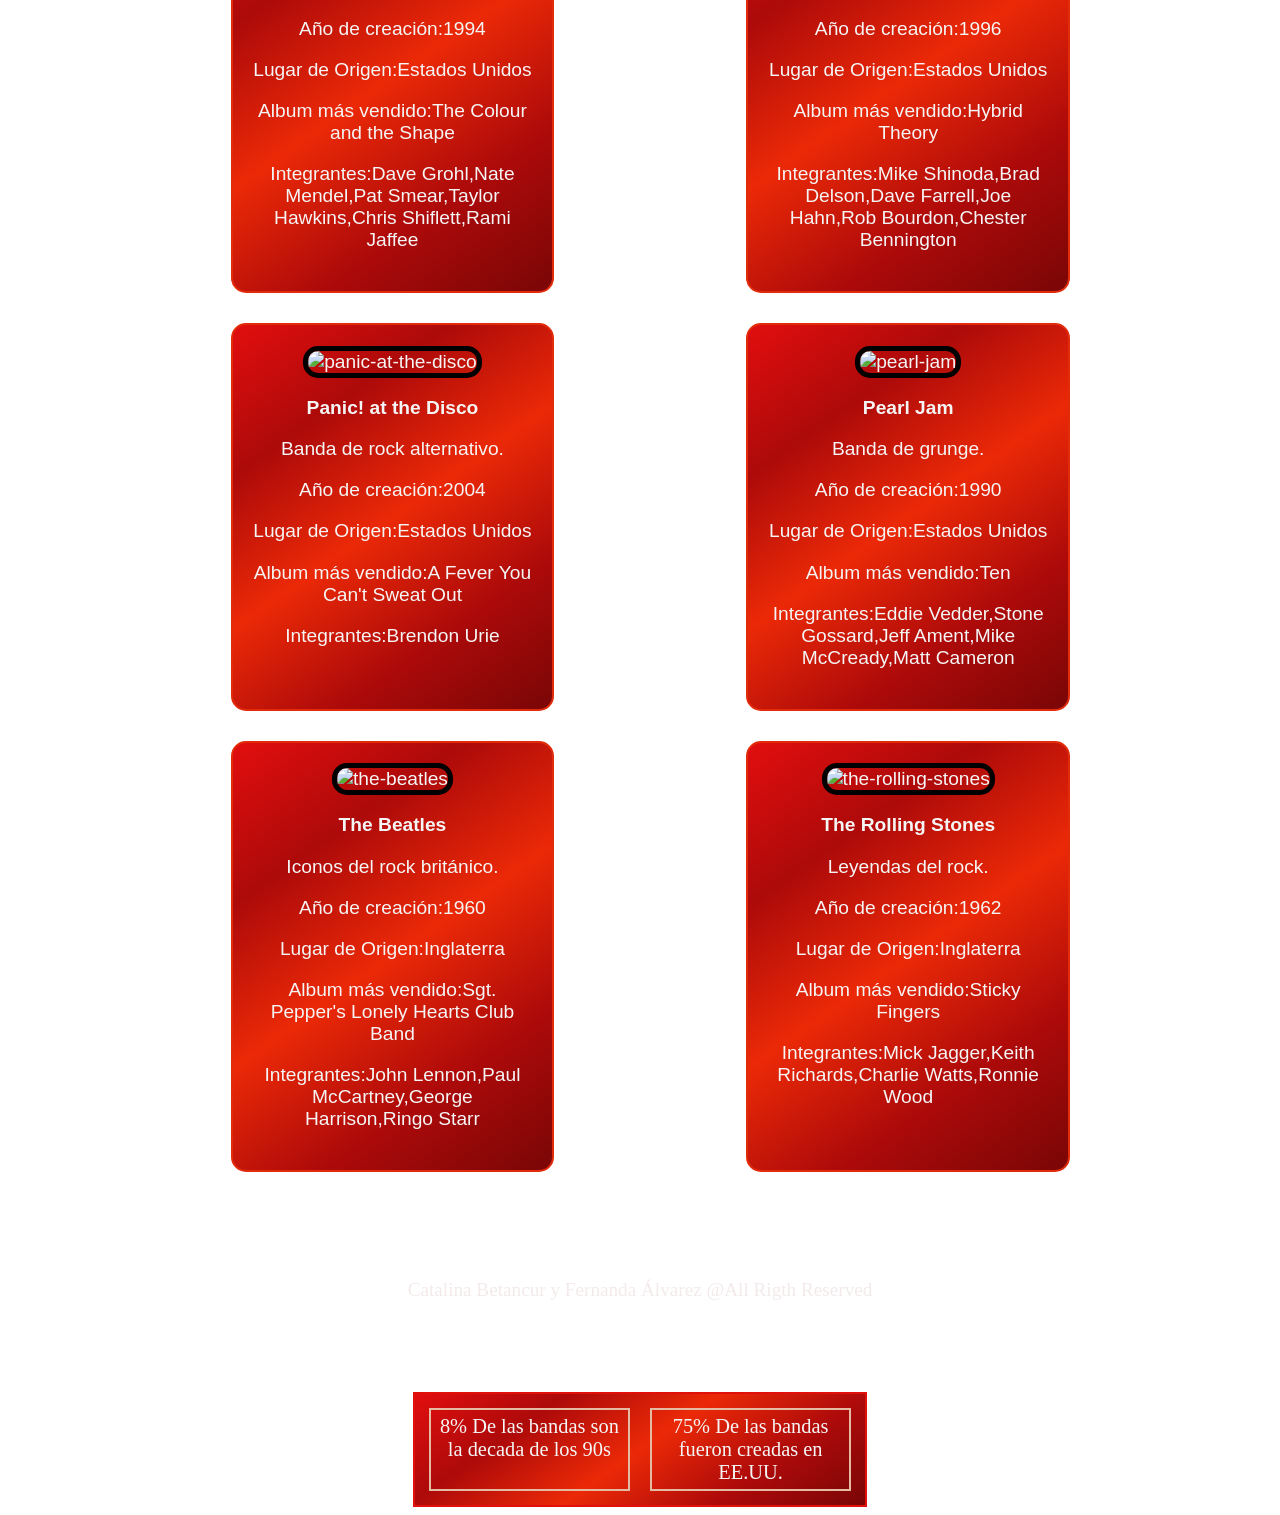
==== commit e246315f: "Se implementa la segunda estadisticas y se mejora CSS según feedback de compañeras" ====
--- a/src/index.html
+++ b/src/index.html
@@ -20,7 +20,7 @@
    </main>
   </div>
   <div class="filtros" name="filtros"> 
-    <form action="">
+    <form action="" class="form">
       <label for="select-order" >Buscar:</label>
       <select name="name" data-testid="select-sort" id="select-order">
         <option value="selecionar"> selección</option>
@@ -54,13 +54,11 @@
       <button type="reset" data-testid="button-clear" id="btn">Limpiar</button>
     </form>
     <div class="estadistica" id="estadisticas"> 
-     <div class="pais" id="paises"> 
-      <!-- aqui van las estadisticas por pais <h3>Dato Curioso</h3>-->
-     
-     </div>
+     <div class="pais" id="paises"></div>
+     <div class="decadas" name="decadas" id="decade"></div>
     </div>
      
-   </div>
+   </div> 
   <div class="tarjetas" id="root">
    <!-- aqui van las tarjetas------>
   
--- a/src/style.css
+++ b/src/style.css
@@ -29,13 +29,12 @@
 
 .filtros{ /* este div contiene los selesct y el div pais*/
   height:80px;
-  width: 95%;
+  width: 35%;
   padding: 12px;
-  margin:50px auto;
-  display:flex;
-  justify-content: space-between 15px;
+  margin: 0 auto;
+  display:inline-flexbox;
+  justify-content: space-between 5px;
   position: relative;
-
   
 }
 select{
@@ -46,39 +45,58 @@
   font-size: 15px;
   display:inline-block;
   padding:6px ;
-  background-color: rgba(109, 215, 241, 0.822);
+  background-color: #3F8FA0;
 }
-.estadistica { /*AQUI EL PROBLEMA ES COMO LLAMARLO Y DONDE ESTA */
-  height:75px ;
-  width:50% ; 
+.estadistica { /*este contiene paises y decadas*/
+  width:35% ; 
+  padding:4px;
+ 
+  margin: 0 auto;/*centra el div*/
+  font-family: 'georgia';
+  font-size: 17px;
   border:2px solid rgb(223, 17, 10); 
-  background-color:rgb(19, 109, 151) ;
-  display:inline-flexbox;
-  flex:auto ;
-  justify-content: flex-end;
+  background:linear-gradient(145deg,#e20e0e,#ad0a0a,#eb2907,#ad0a0a,#7a0606);
+  display:flex;
+  /*justify-content:flex-start;*/
+
+ 
+
+  
 }
 
-/*#paises{
- height:75px ;
- width:30% ;
- position:absolute; 
- background-color: rgb(117, 117, 247);
- text-align: start;
+#paises{
+ width:50% ;
+ margin:10px ;
+ padding:5px;
+ text-align: center;
+ border:2px solid rgb(228, 186, 162);
+ justify-content:space-between ;
+ flex-direction: column;
  color:whitesmoke;
  font-family: 'calibri';
- font-size: large;
+ font-size: larger;
  display:flex;
-} */
-
-
-
+} 
+#decade{
+  width:50% ;
+  margin:10px ;
+  padding: 5px;
+  text-align: center;
+  border:2px solid rgb(228, 186, 162);
+  justify-content:space-between ;
+  flex-direction: column;
+  color:whitesmoke;
+  font-family: 'calibri';
+  font-size: larger;
+  display:flex;
+ } 
 /*boton limpia fltros*/
 [data-testid="button-clear"]{
     height:35px;
     width:100px; /*ancho*/
-    background-color: #07177049;
+    background-color: #162a9b49;
     margin:0 auto;
-    border-color: #15153f;
+    border-color: #19194b;
     border-radius: 09px;
     font-size: 15px;
     color:whitesmoke;
@@ -110,8 +128,7 @@
   justify-content:space-around;
   /*list-style-type: none;/*elimina las viñeta*/
  }
- li{
-  height: 530px;  
+ li{  
   width:90px; /*ancho*/
   margin-left:2%; /*esta separa las tarjetas*/
   margin-bottom:30px;
